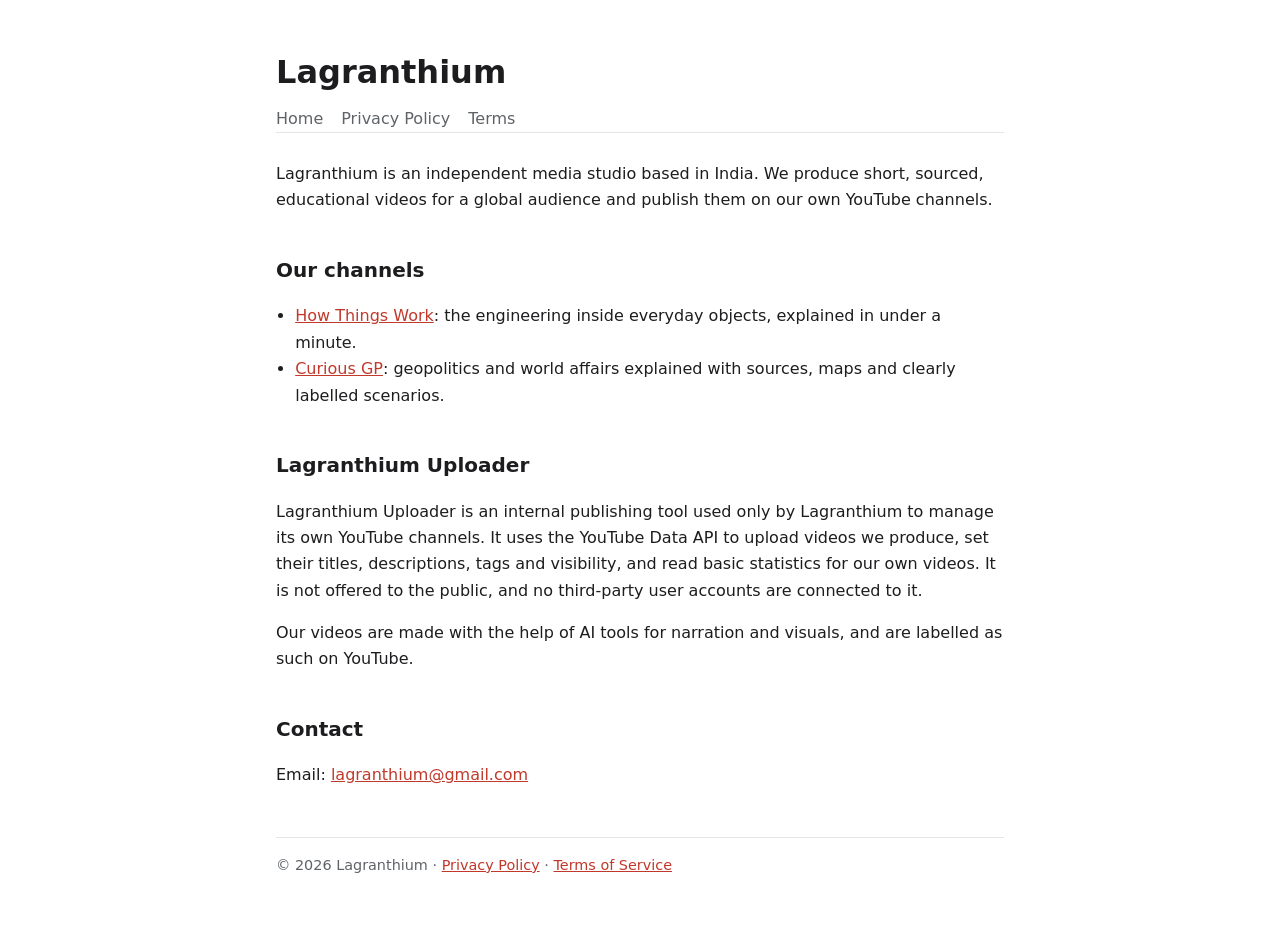
==== index.html @ 86eea4ae "Lagranthium website, privacy policy and terms Co-Authored-By: Claude Opus 5.5 <noreply@anthropic.com" ====
<!doctype html>
<html lang="en">
<head>
<meta charset="utf-8">
<meta name="viewport" content="width=device-width,initial-scale=1">
<title>Lagranthium</title>
<meta name="description" content="Lagranthium creates short educational videos about engineering, science and world affairs.">
<link rel="stylesheet" href="style.css">
</head>
<body><main>
<header><h1>Lagranthium</h1><nav><a href="index.html">Home</a><a href="privacy.html">Privacy Policy</a><a href="terms.html">Terms</a></nav></header>
<p>Lagranthium is an independent media studio based in India. We produce short, sourced, educational videos for a global audience and publish them on our own YouTube channels.</p>
<h2>Our channels</h2>
<ul>
<li><a href="https://www.youtube.com/@HowThingsWorkIn60">How Things Work</a>: the engineering inside everyday objects, explained in under a minute.</li>
<li><a href="https://www.youtube.com/@CuriousGP">Curious GP</a>: geopolitics and world affairs explained with sources, maps and clearly labelled scenarios.</li>
</ul>
<h2>Lagranthium Uploader</h2>
<p>Lagranthium Uploader is an internal publishing tool used only by Lagranthium to manage its own YouTube channels. It uses the YouTube Data API to upload videos we produce, set their titles, descriptions, tags and visibility, and read basic statistics for our own videos. It is not offered to the public, and no third-party user accounts are connected to it.</p>
<p>Our videos are made with the help of AI tools for narration and visuals, and are labelled as such on YouTube.</p>
<h2>Contact</h2>
<p>Email: <a href="mailto:lagranthium@gmail.com">lagranthium@gmail.com</a></p>
<footer>&copy; 2026 Lagranthium &middot; <a href="privacy.html">Privacy Policy</a> &middot; <a href="terms.html">Terms of Service</a></footer>
</main></body>
</html>
---- style.css ----
:root{--bg:#ffffff;--fg:#1d1d1f;--muted:#5f6368;--accent:#c0392b;--line:#e6e6e6}
@media (prefers-color-scheme:dark){:root{--bg:#121212;--fg:#ececec;--muted:#a0a0a0;--accent:#ff6b5b;--line:#2a2a2a}}
*{box-sizing:border-box}
body{margin:0;background:var(--bg);color:var(--fg);font:16px/1.65 system-ui,-apple-system,"Segoe UI",Roboto,sans-serif}
main{max-width:760px;margin:0 auto;padding:40px 16px 64px}
header{border-bottom:1px solid var(--line);margin-bottom:28px}
nav a{margin-right:18px;color:var(--muted);text-decoration:none}
nav a:hover{color:var(--accent)}
h1{font-size:2rem;margin:.2em 0}
h2{font-size:1.25rem;margin-top:2em}
a{color:var(--accent)}
.muted{color:var(--muted)}
footer{border-top:1px solid var(--line);margin-top:48px;padding-top:16px;color:var(--muted);font-size:.9rem}
ul{padding-left:1.2em}
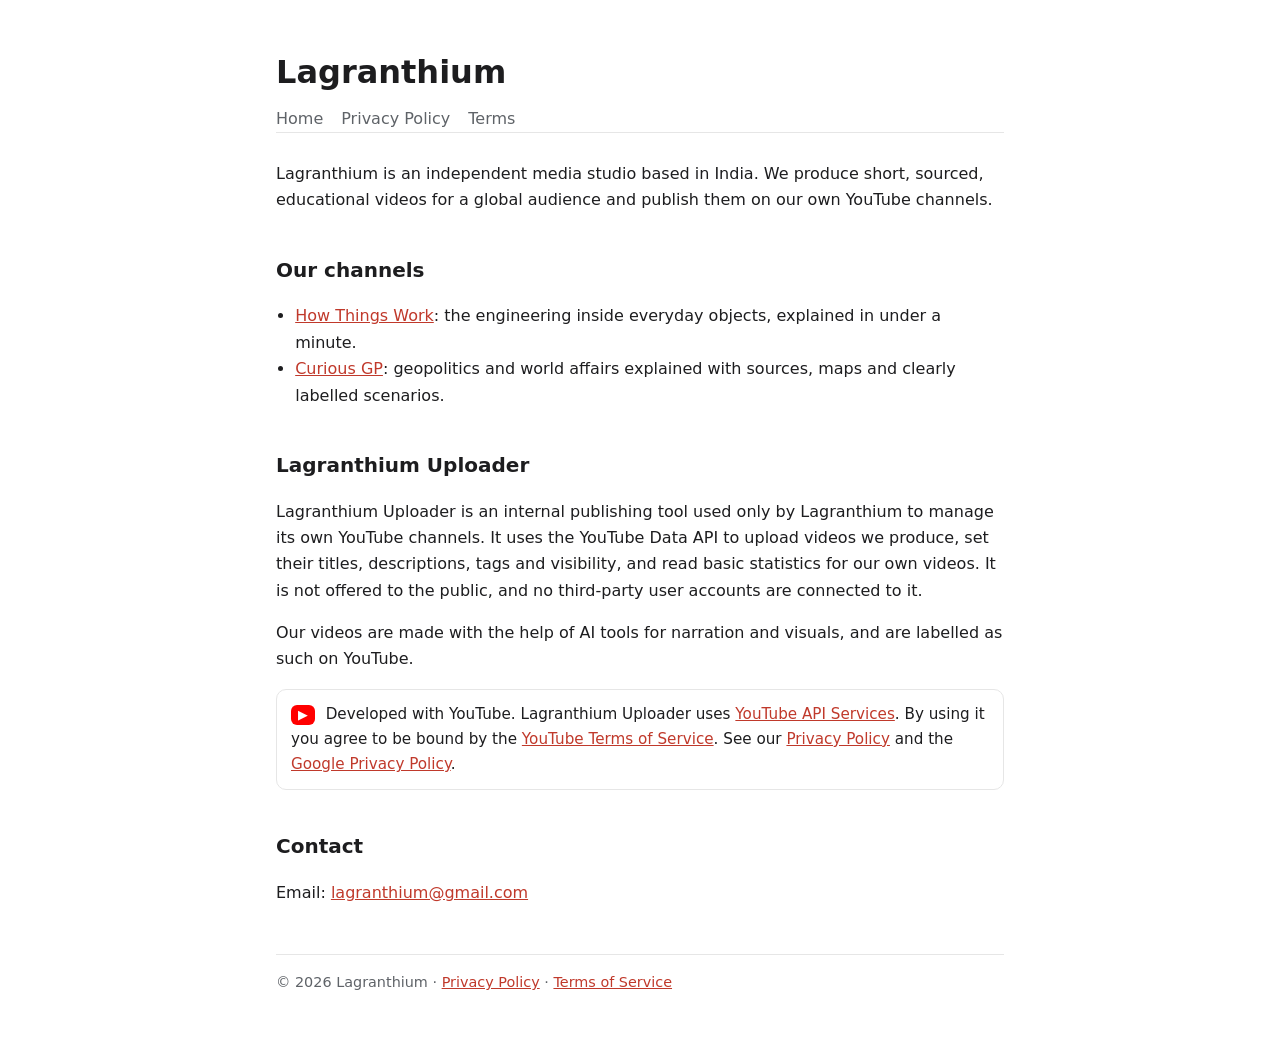
==== commit be944cd4: "Add YouTube API Services attribution to homepage Co-Authored-By: Claude Opus 5.5 <noreply@anthropic." ====
--- a/index.html
+++ b/index.html
@@ -3,6 +3,7 @@
 <head>
 <meta charset="utf-8">
 <meta name="viewport" content="width=device-width,initial-scale=1">
+<meta name="google-site-verification" content="JXMriBTeItSExIFEEhoUMnxPY0TzkqZyj-Q_TFOcsWI" />
 <title>Lagranthium</title>
 <meta name="description" content="Lagranthium creates short educational videos about engineering, science and world affairs.">
 <link rel="stylesheet" href="style.css">
@@ -18,6 +19,7 @@
 <h2>Lagranthium Uploader</h2>
 <p>Lagranthium Uploader is an internal publishing tool used only by Lagranthium to manage its own YouTube channels. It uses the YouTube Data API to upload videos we produce, set their titles, descriptions, tags and visibility, and read basic statistics for our own videos. It is not offered to the public, and no third-party user accounts are connected to it.</p>
 <p>Our videos are made with the help of AI tools for narration and visuals, and are labelled as such on YouTube.</p>
+<p class="badge"><span class="yt-mark" aria-hidden="true">&#9654;</span> Developed with YouTube. Lagranthium Uploader uses <a href="https://developers.google.com/youtube">YouTube API Services</a>. By using it you agree to be bound by the <a href="https://www.youtube.com/t/terms">YouTube Terms of Service</a>. See our <a href="privacy.html">Privacy Policy</a> and the <a href="https://policies.google.com/privacy">Google Privacy Policy</a>.</p>
 <h2>Contact</h2>
 <p>Email: <a href="mailto:lagranthium@gmail.com">lagranthium@gmail.com</a></p>
 <footer>&copy; 2026 Lagranthium &middot; <a href="privacy.html">Privacy Policy</a> &middot; <a href="terms.html">Terms of Service</a></footer>
--- a/style.css
+++ b/style.css
@@ -12,3 +12,5 @@
 .muted{color:var(--muted)}
 footer{border-top:1px solid var(--line);margin-top:48px;padding-top:16px;color:var(--muted);font-size:.9rem}
 ul{padding-left:1.2em}
+.badge{border:1px solid var(--line);border-radius:10px;padding:12px 14px;font-size:.95rem}
+.yt-mark{display:inline-block;background:#ff0000;color:#fff;border-radius:6px;padding:0 7px;margin-right:6px;font-size:.8rem;line-height:1.6}
